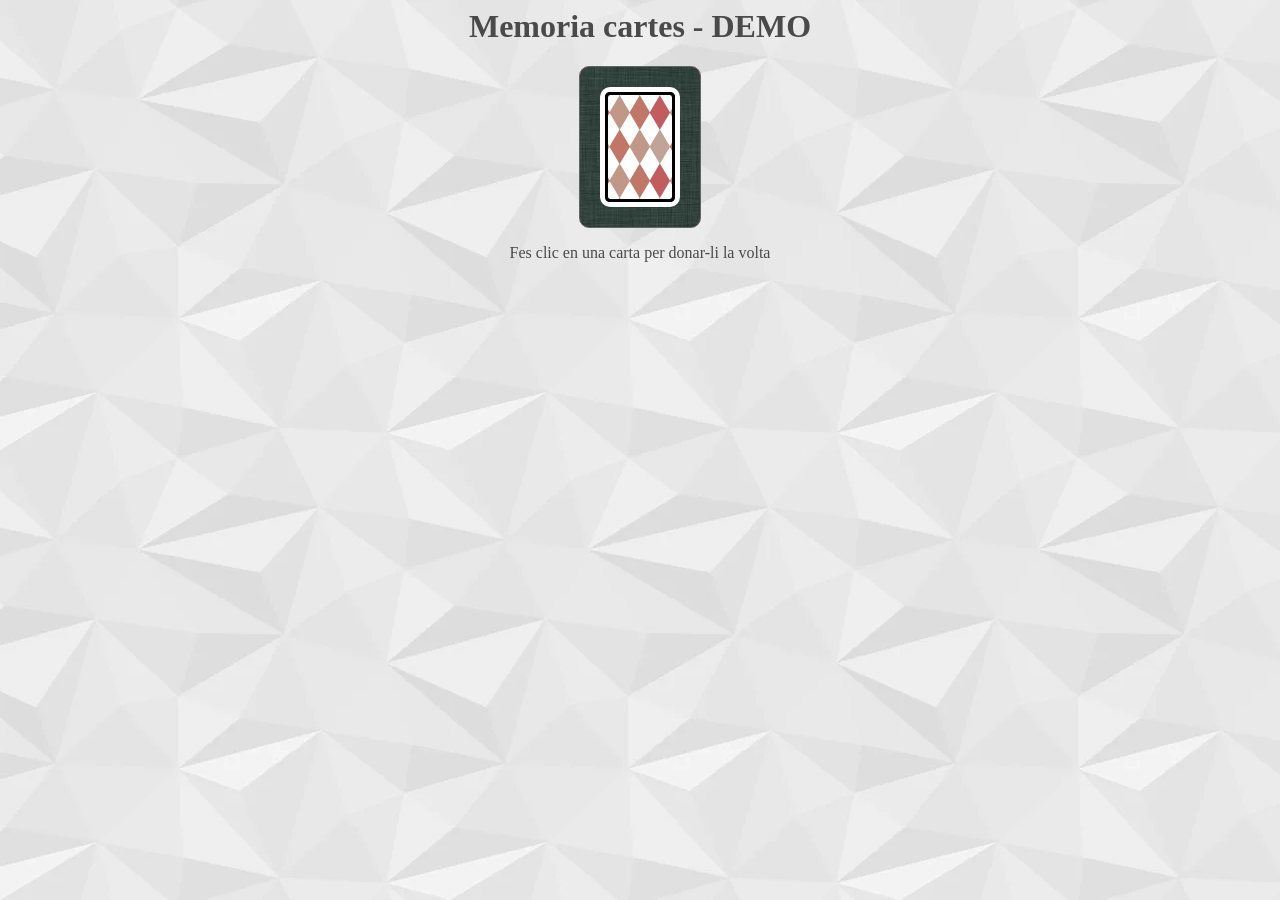
==== P100 PARELLES 25-26 preprojecte/p100-memoria.html @ e2e58741 "Projecte inicial" ====
<html lang="cat">
<head>
    <meta charset="utf-8">
    <title>Donar la volta a una carta</title>
    <link rel="stylesheet" href="css/style.css">
    <script src="js/jquery-4.0.0.js"></script>
    <script src="js/p100-memoria.js"></script>

</head>
<body>
<header>
    <h1>Memoria cartes - DEMO</h1>
</header>

<div id="tauler">
    <div class="carta" id="f1c1"> <div class="cara darrera"></div><div class="cara davant"></div>	</div>
    

</div>

<footer>
    <p>Fes clic en una carta per donar-li la volta</p>
</footer>



</body>
</html>
---- P100 PARELLES 25-26 preprojecte/css/style.css ----
body {
    text-align: center;
    background: #9e9e9e url(../images/fons.webp);
    color: #4A4A4A;
}

#tauler {
    border-radius: 10px;
    border: 1px solid #666;
    position: relative;
    background: #232 url(../images/table.jpg);
    margin: 0 auto;
    box-shadow: 0 -1px 0 #999, 0 1px 0 #999, inset 0;
}

.carta {
    width: 80px;	height: 120px;   /* deck */
    /* width: 111px; height: 111px;  /* pokemon */
    /* width: 79px;	height: 123px;   /* poker1 */
    
    position: absolute;
    -webkit-perspective: 300px; /* Chrome, Safari, Opera  */
    perspective: 300px;/*transition: all .3s; */
}

.carta:hover .cara{
    box-shadow: 0 0 10px #aaa;
}

.cara {
    border-radius: 10px;
    width: 100%;	height: 100%;
    position: absolute;  /* per poder moure la carta */

    transition-property: transform, shadow;
    transition-duration: .5s;

    backface-visibility: hidden;
}

.darrera {
    background: #999 url(../images/deck.png) 0px -480px; /*cartes DECK*/
    /*background: #999 url(../images/poker1.png) 0px -496px; /*cartes POKER1*/
}

.davant {
    background: #efefef url(../images/deck.png);/*cartes DECK*/
    /*background: #999 url(../images/poker1.png); /*cartes POKER1*/
    transform: rotate3d(0,1,0,-180deg);
}


.carta-girada .darrera {
    transform: rotate3d(0,1,0,180deg);
}

.carta-girada .davant {
    transform: rotate3d(0,1,0,0deg);
}

/* deck */
/* fila 120 - columna 80) */
.carta1 {background-position: 0 0;}
.carta2 {background-position: -80px 0;} 
.carta3 {background-position: -160px 0;}
.carta4 {background-position: -240px 0;}
.carta5 {background-position: -320px 0;}
/*...*/
.carta14 {background-position: 0 -120;}
.carta15 {background-position: -80px -120px;}
.carta16 {background-position: -160px -120px;}
/*...*/
.carta24 {background-position: -800px -120px;}
.carta25 {background-position: -880px -120px;}
.carta26 {background-position: -960px -120px;}
/*...*/

/* pokemon */
/* fila 111 - columna 111 
.carta1{background-position:    0       0; }
.carta2{background-position: -111px     0; }
.carta3{background-position: -222px     0; }
.carta4{background-position: -333px     0; }
.carta5{background-position: -444px     0; }
.carta6{background-position: -555px     0; }
.carta7{background-position: -666px     0; }
.carta8{background-position:   -0    -111px; }


/* poker1 */
/* fila 124 - columna 79 
.carta1{background-position:    0     0  ; }
.carta2{background-position:  -79px   0  ; }
.carta3{background-position: -158px   0  ; }
/*...
.carta14{background-position:    0    -124px; }
.carta15{background-position:  -79px  -124px; }
.carta16{background-position:  -158px -124px; }
/*...
.carta39{background-position:    -948px -248px; }
/*...
.carta40{background-position:    0   -372px; }
/*...*/
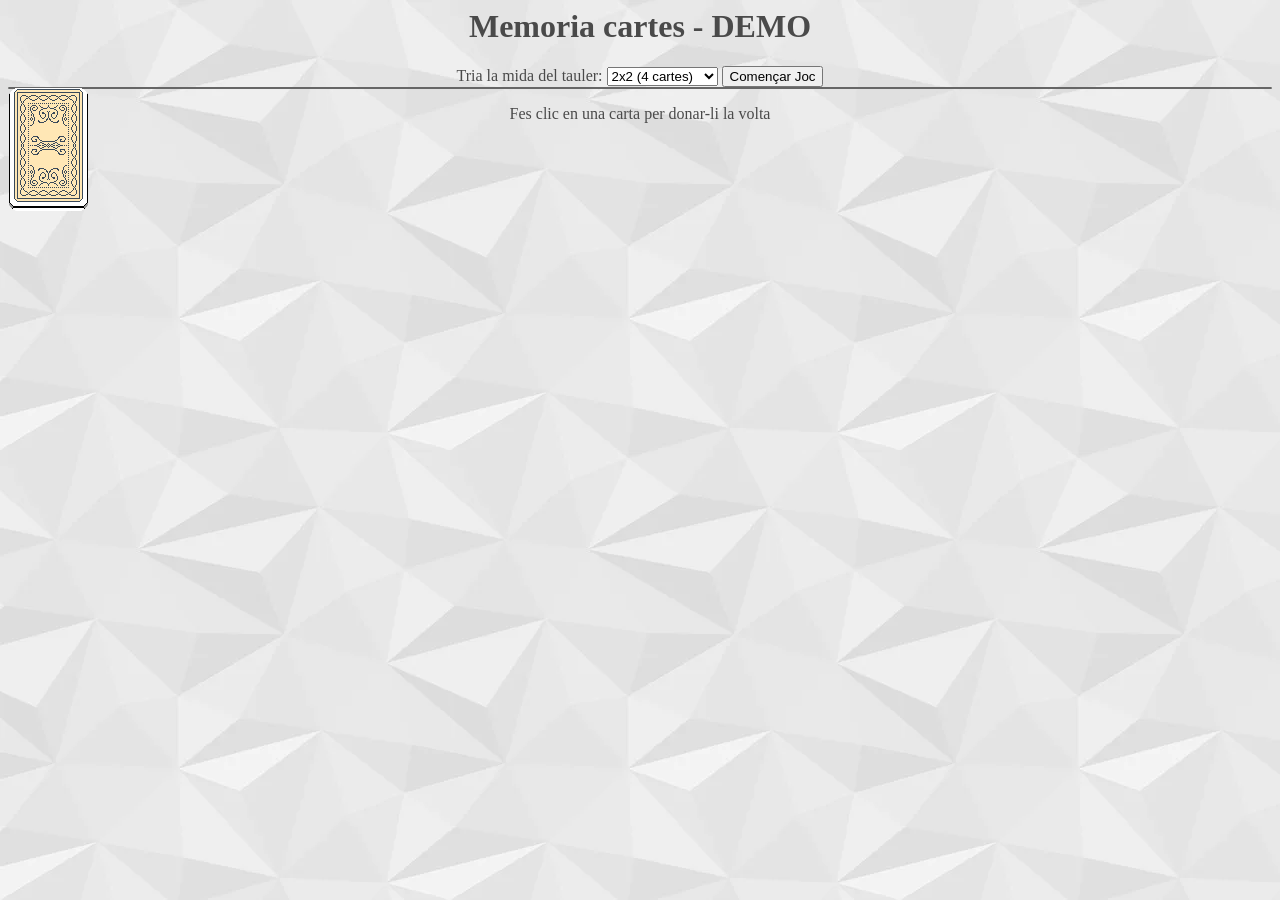
==== commit 79b721f5: "escollir mida" ====
--- a/P100 PARELLES 25-26 preprojecte/p100-memoria.html
+++ b/P100 PARELLES 25-26 preprojecte/p100-memoria.html
@@ -10,13 +10,18 @@
 <body>
 <header>
     <h1>Memoria cartes - DEMO</h1>
+    <div id="controls">
+        <label for="nivell">Tria la mida del tauler: </label>
+        <select id="nivell">
+            <option value="4">2x2 (4 cartes)</option>
+            <option value="16">4x4 (16 cartes)</option>
+            <option value="36">6x6 (36 cartes)</option>
+        </select>
+        <button id="btn-iniciar">Començar Joc</button>
+    </div>
 </header>
 
-<div id="tauler">
-    <div class="carta" id="f1c1"> <div class="cara darrera"></div><div class="cara davant"></div>	</div>
-    
-
-</div>
+<div id="tauler"></div>
 
 <footer>
     <p>Fes clic en una carta per donar-li la volta</p>
--- a/P100 PARELLES 25-26 preprojecte/css/style.css
+++ b/P100 PARELLES 25-26 preprojecte/css/style.css
@@ -14,9 +14,8 @@
 }
 
 .carta {
-    width: 80px;	height: 120px;   /* deck */
-    /* width: 111px; height: 111px;  /* pokemon */
-    /* width: 79px;	height: 123px;   /* poker1 */
+ 
+    width: 79px;	height: 123px;   /* poker1 */
     
     position: absolute;
     -webkit-perspective: 300px; /* Chrome, Safari, Opera  */
@@ -39,13 +38,11 @@
 }
 
 .darrera {
-    background: #999 url(../images/deck.png) 0px -480px; /*cartes DECK*/
-    /*background: #999 url(../images/poker1.png) 0px -496px; /*cartes POKER1*/
+    background: #999 url(../images/poker1.png) 0px -496px; /*cartes POKER1*/
 }
 
 .davant {
-    background: #efefef url(../images/deck.png);/*cartes DECK*/
-    /*background: #999 url(../images/poker1.png); /*cartes POKER1*/
+    background: #999 url(../images/poker1.png); /*cartes POKER1*/
     transform: rotate3d(0,1,0,-180deg);
 }
 
@@ -58,46 +55,72 @@
     transform: rotate3d(0,1,0,0deg);
 }
 
-/* deck */
-/* fila 120 - columna 80) */
-.carta1 {background-position: 0 0;}
-.carta2 {background-position: -80px 0;} 
-.carta3 {background-position: -160px 0;}
-.carta4 {background-position: -240px 0;}
-.carta5 {background-position: -320px 0;}
-/*...*/
-.carta14 {background-position: 0 -120;}
-.carta15 {background-position: -80px -120px;}
-.carta16 {background-position: -160px -120px;}
-/*...*/
-.carta24 {background-position: -800px -120px;}
-.carta25 {background-position: -880px -120px;}
-.carta26 {background-position: -960px -120px;}
-/*...*/
-
-/* pokemon */
-/* fila 111 - columna 111 
-.carta1{background-position:    0       0; }
-.carta2{background-position: -111px     0; }
-.carta3{background-position: -222px     0; }
-.carta4{background-position: -333px     0; }
-.carta5{background-position: -444px     0; }
-.carta6{background-position: -555px     0; }
-.carta7{background-position: -666px     0; }
-.carta8{background-position:   -0    -111px; }
 
 
-/* poker1 */
-/* fila 124 - columna 79 
-.carta1{background-position:    0     0  ; }
-.carta2{background-position:  -79px   0  ; }
-.carta3{background-position: -158px   0  ; }
-/*...
-.carta14{background-position:    0    -124px; }
-.carta15{background-position:  -79px  -124px; }
-.carta16{background-position:  -158px -124px; }
-/*...
-.carta39{background-position:    -948px -248px; }
-/*...
-.carta40{background-position:    0   -372px; }
-/*...*/+
+/* poker1
+/* fila 123 - columna 79 */
+
+/* Fila 1 (Piques) */
+.carta1  { background-position:    0px     0px; }
+.carta2  { background-position:  -79px     0px; }
+.carta3  { background-position: -158px     0px; }
+.carta4  { background-position: -237px     0px; }
+.carta5  { background-position: -316px     0px; }
+.carta6  { background-position: -395px     0px; }
+.carta7  { background-position: -474px     0px; }
+.carta8  { background-position: -553px     0px; }
+.carta9  { background-position: -632px     0px; }
+.carta10 { background-position: -711px     0px; }
+.carta11 { background-position: -790px     0px; }
+.carta12 { background-position: -869px     0px; }
+.carta13 { background-position: -948px     0px; }
+
+/* Fila 2 (Diamants) */
+.carta14 { background-position:    0px  -123px; }
+.carta15 { background-position:  -79px  -123px; }
+.carta16 { background-position: -158px  -123px; }
+.carta17 { background-position: -237px  -123px; }
+.carta18 { background-position: -316px  -123px; }
+.carta19 { background-position: -395px  -123px; }
+.carta20 { background-position: -474px  -123px; }
+.carta21 { background-position: -553px  -123px; }
+.carta22 { background-position: -632px  -123px; }
+.carta23 { background-position: -711px  -123px; }
+.carta24 { background-position: -790px  -123px; }
+.carta25 { background-position: -869px  -123px; }
+.carta26 { background-position: -948px  -123px; }
+
+/* Fila 3 (Trèvols) */
+.carta27 { background-position:    0px  -246px; }
+.carta28 { background-position:  -79px  -246px; }
+.carta29 { background-position: -158px  -246px; }
+.carta30 { background-position: -237px  -246px; }
+.carta31 { background-position: -316px  -246px; }
+.carta32 { background-position: -395px  -246px; }
+.carta33 { background-position: -474px  -246px; }
+.carta34 { background-position: -553px  -246px; }
+.carta35 { background-position: -632px  -246px; }
+.carta36 { background-position: -711px  -246px; }
+.carta37 { background-position: -790px  -246px; }
+.carta38 { background-position: -869px  -246px; }
+.carta39 { background-position: -948px  -246px; }
+
+/* Fila 4 (Cors) */
+.carta40 { background-position:    0px  -369px; }
+.carta41 { background-position:  -79px  -369px; }
+.carta42 { background-position: -158px  -369px; }
+.carta43 { background-position: -237px  -369px; }
+.carta44 { background-position: -316px  -369px; }
+.carta45 { background-position: -395px  -369px; }
+.carta46 { background-position: -474px  -369px; }
+.carta47 { background-position: -553px  -369px; }
+.carta48 { background-position: -632px  -369px; }
+.carta49 { background-position: -711px  -369px; }
+.carta50 { background-position: -790px  -369px; }
+.carta51 { background-position: -869px  -369px; }
+.carta52 { background-position: -948px  -369px; }
+
+/* Revers de la carta */
+.revers  { background-position:    0px  -492px; }
+
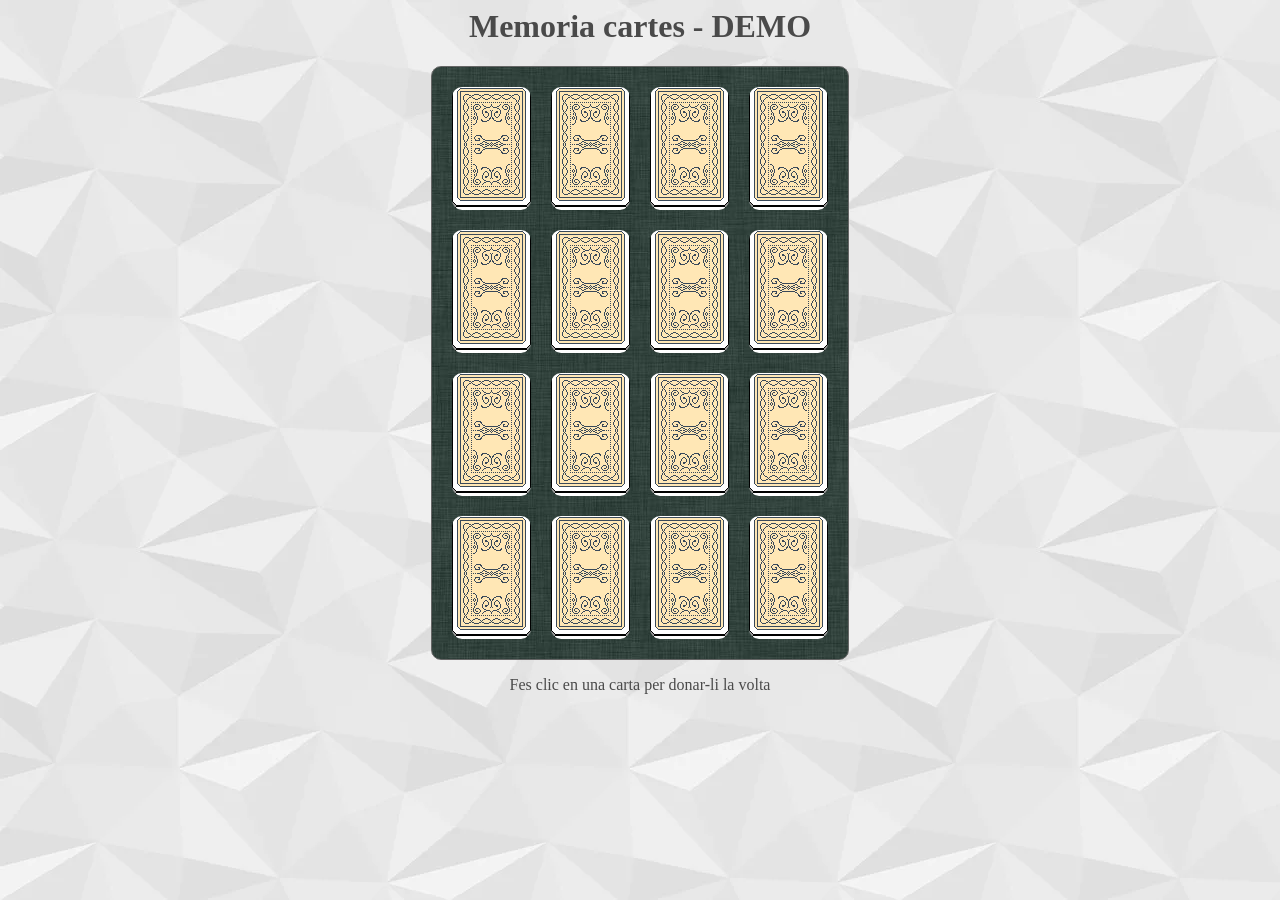
==== commit f4a2fa0a: "com abans" ====
--- a/P100 PARELLES 25-26 preprojecte/p100-memoria.html
+++ b/P100 PARELLES 25-26 preprojecte/p100-memoria.html
@@ -10,18 +10,13 @@
 <body>
 <header>
     <h1>Memoria cartes - DEMO</h1>
-    <div id="controls">
-        <label for="nivell">Tria la mida del tauler: </label>
-        <select id="nivell">
-            <option value="4">2x2 (4 cartes)</option>
-            <option value="16">4x4 (16 cartes)</option>
-            <option value="36">6x6 (36 cartes)</option>
-        </select>
-        <button id="btn-iniciar">Començar Joc</button>
-    </div>
 </header>
 
-<div id="tauler"></div>
+<div id="tauler">
+    <div class="carta" id="f1c1"> <div class="cara darrera"></div><div class="cara davant"></div>	</div>
+    
+
+</div>
 
 <footer>
     <p>Fes clic en una carta per donar-li la volta</p>
--- a/P100 PARELLES 25-26 preprojecte/css/style.css
+++ b/P100 PARELLES 25-26 preprojecte/css/style.css
@@ -59,7 +59,7 @@
 
 
 /* poker1
-/* fila 123 - columna 79 */
+/* fila 124 - columna 79 */
 
 /* Fila 1 (Piques) */
 .carta1  { background-position:    0px     0px; }
@@ -77,50 +77,49 @@
 .carta13 { background-position: -948px     0px; }
 
 /* Fila 2 (Diamants) */
-.carta14 { background-position:    0px  -123px; }
-.carta15 { background-position:  -79px  -123px; }
-.carta16 { background-position: -158px  -123px; }
-.carta17 { background-position: -237px  -123px; }
-.carta18 { background-position: -316px  -123px; }
-.carta19 { background-position: -395px  -123px; }
-.carta20 { background-position: -474px  -123px; }
-.carta21 { background-position: -553px  -123px; }
-.carta22 { background-position: -632px  -123px; }
-.carta23 { background-position: -711px  -123px; }
-.carta24 { background-position: -790px  -123px; }
-.carta25 { background-position: -869px  -123px; }
-.carta26 { background-position: -948px  -123px; }
+.carta14 { background-position:    0px  -124px; }
+.carta15 { background-position:  -79px  -124px; }
+.carta16 { background-position: -158px  -124px; }
+.carta17 { background-position: -237px  -124px; }
+.carta18 { background-position: -316px  -124px; }
+.carta19 { background-position: -395px  -124px; }
+.carta20 { background-position: -474px  -124px; }
+.carta21 { background-position: -553px  -124px; }
+.carta22 { background-position: -632px  -124px; }
+.carta23 { background-position: -711px  -124px; }
+.carta24 { background-position: -790px  -124px; }
+.carta25 { background-position: -869px  -124px; }
+.carta26 { background-position: -948px  -124px; }
 
 /* Fila 3 (Trèvols) */
-.carta27 { background-position:    0px  -246px; }
-.carta28 { background-position:  -79px  -246px; }
-.carta29 { background-position: -158px  -246px; }
-.carta30 { background-position: -237px  -246px; }
-.carta31 { background-position: -316px  -246px; }
-.carta32 { background-position: -395px  -246px; }
-.carta33 { background-position: -474px  -246px; }
-.carta34 { background-position: -553px  -246px; }
-.carta35 { background-position: -632px  -246px; }
-.carta36 { background-position: -711px  -246px; }
-.carta37 { background-position: -790px  -246px; }
-.carta38 { background-position: -869px  -246px; }
-.carta39 { background-position: -948px  -246px; }
+.carta27 { background-position:    0px  -248px; }
+.carta28 { background-position:  -79px  -248px; }
+.carta29 { background-position: -158px  -248px; }
+.carta30 { background-position: -237px  -248px; }
+.carta31 { background-position: -316px  -248px; }
+.carta32 { background-position: -395px  -248px; }
+.carta33 { background-position: -474px  -248px; }
+.carta34 { background-position: -553px  -248px; }
+.carta35 { background-position: -632px  -248px; }
+.carta36 { background-position: -711px  -248px; }
+.carta37 { background-position: -790px  -248px; }
+.carta38 { background-position: -869px  -248px; }
+.carta39 { background-position: -948px  -248px; }
 
 /* Fila 4 (Cors) */
-.carta40 { background-position:    0px  -369px; }
-.carta41 { background-position:  -79px  -369px; }
-.carta42 { background-position: -158px  -369px; }
-.carta43 { background-position: -237px  -369px; }
-.carta44 { background-position: -316px  -369px; }
-.carta45 { background-position: -395px  -369px; }
-.carta46 { background-position: -474px  -369px; }
-.carta47 { background-position: -553px  -369px; }
-.carta48 { background-position: -632px  -369px; }
-.carta49 { background-position: -711px  -369px; }
-.carta50 { background-position: -790px  -369px; }
-.carta51 { background-position: -869px  -369px; }
-.carta52 { background-position: -948px  -369px; }
+.carta40 { background-position:    0px  -372px; }
+.carta41 { background-position:  -79px  -372px; }
+.carta42 { background-position: -158px  -372px; }
+.carta43 { background-position: -237px  -372px; }
+.carta44 { background-position: -316px  -372px; }
+.carta45 { background-position: -395px  -372px; }
+.carta46 { background-position: -474px  -372px; }
+.carta47 { background-position: -553px  -372px; }
+.carta48 { background-position: -632px  -372px; }
+.carta49 { background-position: -711px  -372px; }
+.carta50 { background-position: -790px  -372px; }
+.carta51 { background-position: -869px  -372px; }
+.carta52 { background-position: -948px  -372px; }
 
 /* Revers de la carta */
-.revers  { background-position:    0px  -492px; }
-
+.revers  { background-position:    0px  -496px; }
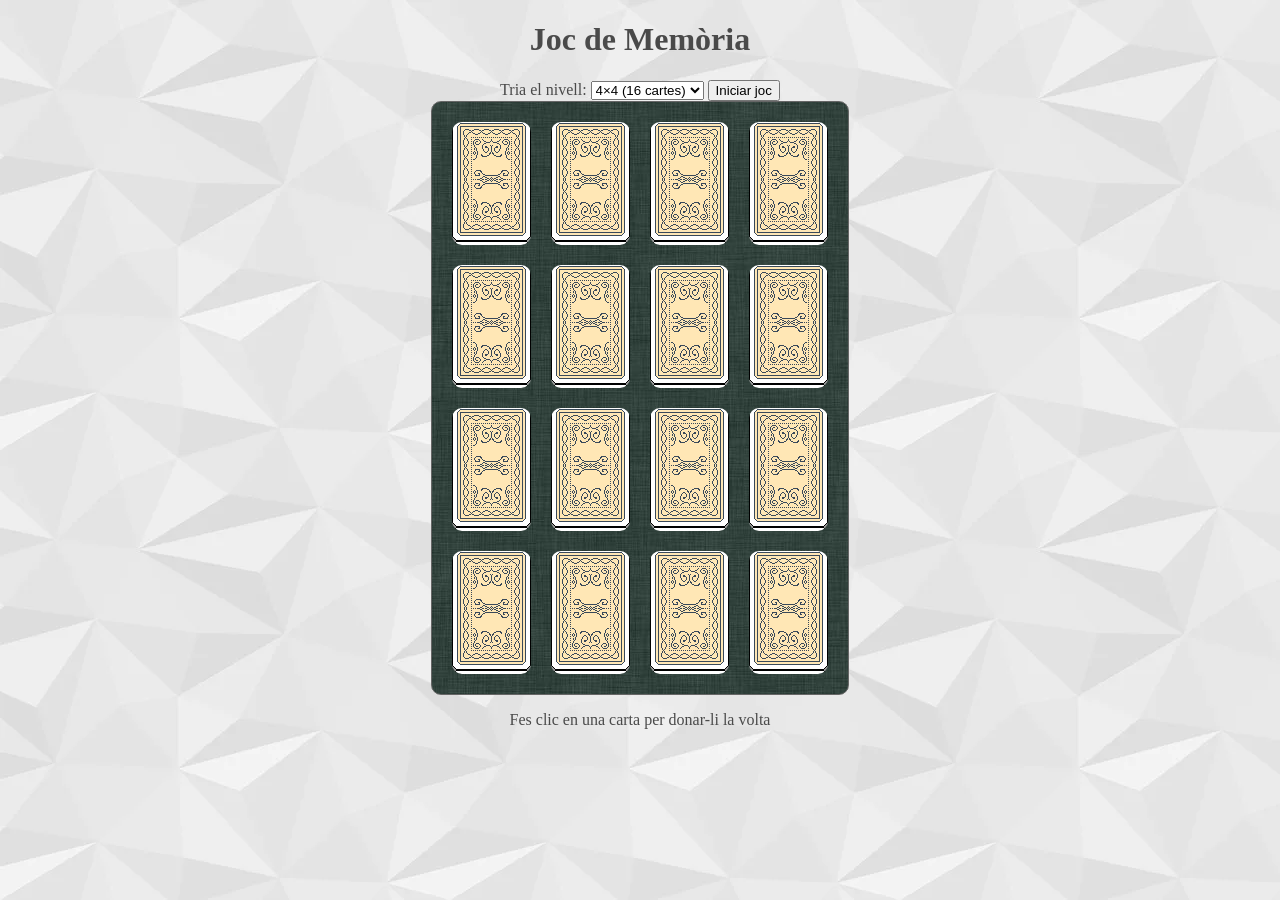
==== commit 5f032599: "apartat 1" ====
--- a/P100 PARELLES 25-26 preprojecte/p100-memoria.html
+++ b/P100 PARELLES 25-26 preprojecte/p100-memoria.html
@@ -1,28 +1,47 @@
+<!DOCTYPE html>
 <html lang="cat">
+
 <head>
+
     <meta charset="utf-8">
-    <title>Donar la volta a una carta</title>
+    <title>JOC DE MEMÒRIA</title>
     <link rel="stylesheet" href="css/style.css">
     <script src="js/jquery-4.0.0.js"></script>
     <script src="js/p100-memoria.js"></script>
 
 </head>
+
 <body>
-<header>
-    <h1>Memoria cartes - DEMO</h1>
-</header>
-
-<div id="tauler">
-    <div class="carta" id="f1c1"> <div class="cara darrera"></div><div class="cara davant"></div>	</div>
-    
-
-</div>
-
-<footer>
-    <p>Fes clic en una carta per donar-li la volta</p>
-</footer>
 
 
+    <header>
+        <h1>Joc de Memòria</h1>
+        
+        <div id="controls-nivell">
+
+            <label for="select-nivell">Tria el nivell: </label>
+
+            <select id="select-nivell">
+                <option value="2-2">2×2 (4 cartes)</option>
+                <option value="2-4">2×4 (8 cartes)</option>
+                <option value="3-4">3×4 (12 cartes)</option>
+                <option value="4-4" selected>4×4 (16 cartes)</option>
+            </select>
+
+            <button id="btn-iniciar">Iniciar joc</button>
+
+        </div>
+
+    </header>
+
+    <div id="tauler">
+        //Les cartes es generen per JavaScript    
+    </div>
+
+    <footer>
+        <p>Fes clic en una carta per donar-li la volta</p>
+    </footer>
 
 </body>
+
 </html>
--- a/P100 PARELLES 25-26 preprojecte/css/style.css
+++ b/P100 PARELLES 25-26 preprojecte/css/style.css
@@ -55,11 +55,8 @@
     transform: rotate3d(0,1,0,0deg);
 }
 
-
-
-
 /* poker1
-/* fila 124 - columna 79 */
+/* fila 123 - columna 79 */
 
 /* Fila 1 (Piques) */
 .carta1  { background-position:    0px     0px; }
@@ -77,49 +74,49 @@
 .carta13 { background-position: -948px     0px; }
 
 /* Fila 2 (Diamants) */
-.carta14 { background-position:    0px  -124px; }
-.carta15 { background-position:  -79px  -124px; }
-.carta16 { background-position: -158px  -124px; }
-.carta17 { background-position: -237px  -124px; }
-.carta18 { background-position: -316px  -124px; }
-.carta19 { background-position: -395px  -124px; }
-.carta20 { background-position: -474px  -124px; }
-.carta21 { background-position: -553px  -124px; }
-.carta22 { background-position: -632px  -124px; }
-.carta23 { background-position: -711px  -124px; }
-.carta24 { background-position: -790px  -124px; }
-.carta25 { background-position: -869px  -124px; }
-.carta26 { background-position: -948px  -124px; }
+.carta14 { background-position:    0px  -123px; }
+.carta15 { background-position:  -79px  -123px; }
+.carta16 { background-position: -158px  -123px; }
+.carta17 { background-position: -237px  -123px; }
+.carta18 { background-position: -316px  -123px; }
+.carta19 { background-position: -395px  -123px; }
+.carta20 { background-position: -474px  -123px; }
+.carta21 { background-position: -553px  -123px; }
+.carta22 { background-position: -632px  -123px; }
+.carta23 { background-position: -711px  -123px; }
+.carta24 { background-position: -790px  -123px; }
+.carta25 { background-position: -869px  -123px; }
+.carta26 { background-position: -948px  -123px; }
 
 /* Fila 3 (Trèvols) */
-.carta27 { background-position:    0px  -248px; }
-.carta28 { background-position:  -79px  -248px; }
-.carta29 { background-position: -158px  -248px; }
-.carta30 { background-position: -237px  -248px; }
-.carta31 { background-position: -316px  -248px; }
-.carta32 { background-position: -395px  -248px; }
-.carta33 { background-position: -474px  -248px; }
-.carta34 { background-position: -553px  -248px; }
-.carta35 { background-position: -632px  -248px; }
-.carta36 { background-position: -711px  -248px; }
-.carta37 { background-position: -790px  -248px; }
-.carta38 { background-position: -869px  -248px; }
-.carta39 { background-position: -948px  -248px; }
+.carta27 { background-position:    0px  -246px; }
+.carta28 { background-position:  -79px  -246px; }
+.carta29 { background-position: -158px  -246px; }
+.carta30 { background-position: -237px  -246px; }
+.carta31 { background-position: -316px  -246px; }
+.carta32 { background-position: -395px  -246px; }
+.carta33 { background-position: -474px  -246px; }
+.carta34 { background-position: -553px  -246px; }
+.carta35 { background-position: -632px  -246px; }
+.carta36 { background-position: -711px  -246px; }
+.carta37 { background-position: -790px  -246px; }
+.carta38 { background-position: -869px  -246px; }
+.carta39 { background-position: -948px  -246px; }
 
 /* Fila 4 (Cors) */
-.carta40 { background-position:    0px  -372px; }
-.carta41 { background-position:  -79px  -372px; }
-.carta42 { background-position: -158px  -372px; }
-.carta43 { background-position: -237px  -372px; }
-.carta44 { background-position: -316px  -372px; }
-.carta45 { background-position: -395px  -372px; }
-.carta46 { background-position: -474px  -372px; }
-.carta47 { background-position: -553px  -372px; }
-.carta48 { background-position: -632px  -372px; }
-.carta49 { background-position: -711px  -372px; }
-.carta50 { background-position: -790px  -372px; }
-.carta51 { background-position: -869px  -372px; }
-.carta52 { background-position: -948px  -372px; }
+.carta40 { background-position:    0px  -369px; }
+.carta41 { background-position:  -79px  -369px; }
+.carta42 { background-position: -158px  -369px; }
+.carta43 { background-position: -237px  -369px; }
+.carta44 { background-position: -316px  -369px; }
+.carta45 { background-position: -395px  -369px; }
+.carta46 { background-position: -474px  -369px; }
+.carta47 { background-position: -553px  -369px; }
+.carta48 { background-position: -632px  -369px; }
+.carta49 { background-position: -711px  -369px; }
+.carta50 { background-position: -790px  -369px; }
+.carta51 { background-position: -869px  -369px; }
+.carta52 { background-position: -948px  -369px; }
 
 /* Revers de la carta */
-.revers  { background-position:    0px  -496px; }+.revers  { background-position:    0px  -492px; }
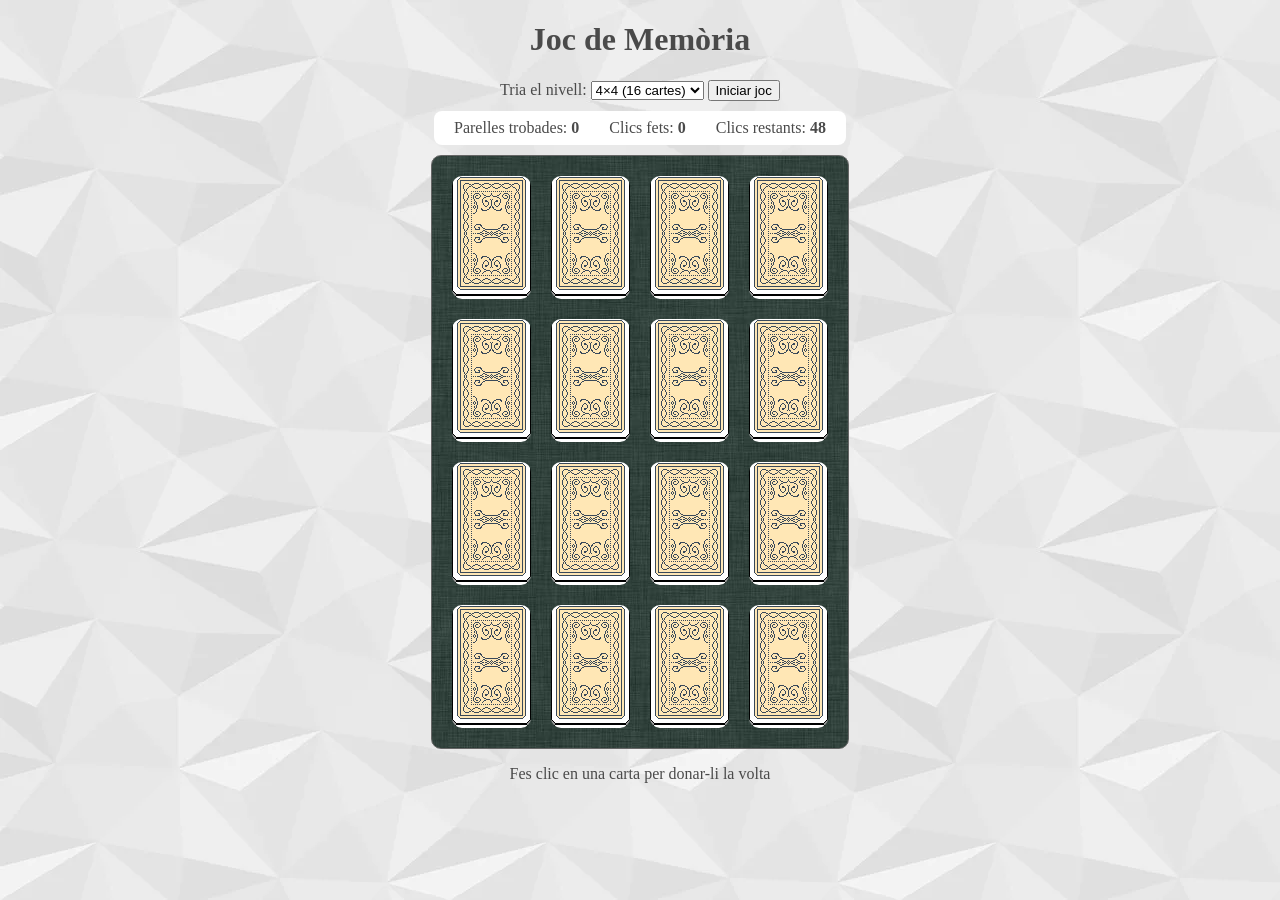
==== commit b8b84cbd: "Apartat 7 i extra1" ====
--- a/P100 PARELLES 25-26 preprojecte/p100-memoria.html
+++ b/P100 PARELLES 25-26 preprojecte/p100-memoria.html
@@ -32,10 +32,26 @@
 
         </div>
 
+        <div id="marcador">
+            <span>Parelles trobades: <strong id="marcador-parelles">0</strong></span>
+            <span>Clics fets: <strong id="marcador-clics">0</strong></span>
+            <span>Clics restants: <strong id="marcador-restants">0</strong></span>
+        </div>
+
     </header>
 
     <div id="tauler">
         //Les cartes es generen per JavaScript    
+    </div>
+
+    <div id="missatge-final" style="display:none;">
+        <p> Has trobat totes les parelles!</p>
+        <button id="btn-tornar">Torna a jugar</button>
+    </div>
+
+    <div id="missatge-derrota" style="display:none;">
+        <p>Has superat el màxim de clics. Has perdut!</p>
+        <button id="btn-tornar-derrota">Torna a jugar</button>
     </div>
 
     <footer>
--- a/P100 PARELLES 25-26 preprojecte/css/style.css
+++ b/P100 PARELLES 25-26 preprojecte/css/style.css
@@ -16,7 +16,6 @@
 .carta {
  
     width: 79px;	height: 123px;   /* poker1 */
-    
     position: absolute;
     -webkit-perspective: 300px; /* Chrome, Safari, Opera  */
     perspective: 300px;/*transition: all .3s; */
@@ -54,6 +53,63 @@
 .carta-girada .davant {
     transform: rotate3d(0,1,0,0deg);
 }
+
+#marcador {
+    margin: 10px auto;
+    display: flex;
+    justify-content: center;
+    gap: 30px;
+    font-size: 1em;
+    background: #ffffff;
+    padding: 8px 20px;
+    border-radius: 8px;
+    width: fit-content;
+}
+
+
+/* Missatge final de partida */
+#missatge-final,
+#missatge-derrota {
+    margin: 20px auto;
+    padding: 20px 40px;
+    background: #ffffff;
+    border: 2px solid #666;
+    display: inline-block;
+    box-shadow: 0 4px 12px #999;
+}
+
+#missatge-final p,
+#missatge-derrota p {
+    font-size: 1.5em;
+    margin-bottom: 12px;
+}
+
+#btn-tornar,
+#btn-tornar-derrota {
+   padding: 8px 24px;
+    font-size: 1em;
+    cursor: pointer;
+    border-radius: 6px;
+    border: 1px solid #555;
+    color: white;
+}
+
+#btn-tornar {
+    background: #4a7a4a;
+}
+
+#btn-tornar:hover {
+    background: #3a6a3a;
+}
+
+#btn-tornar-derrota {
+    background: #7a4a4a;
+}
+
+#btn-tornar-derrota:hover {
+    background: #6a3a3a;
+}
+
 
 /* poker1
 /* fila 123 - columna 79 */
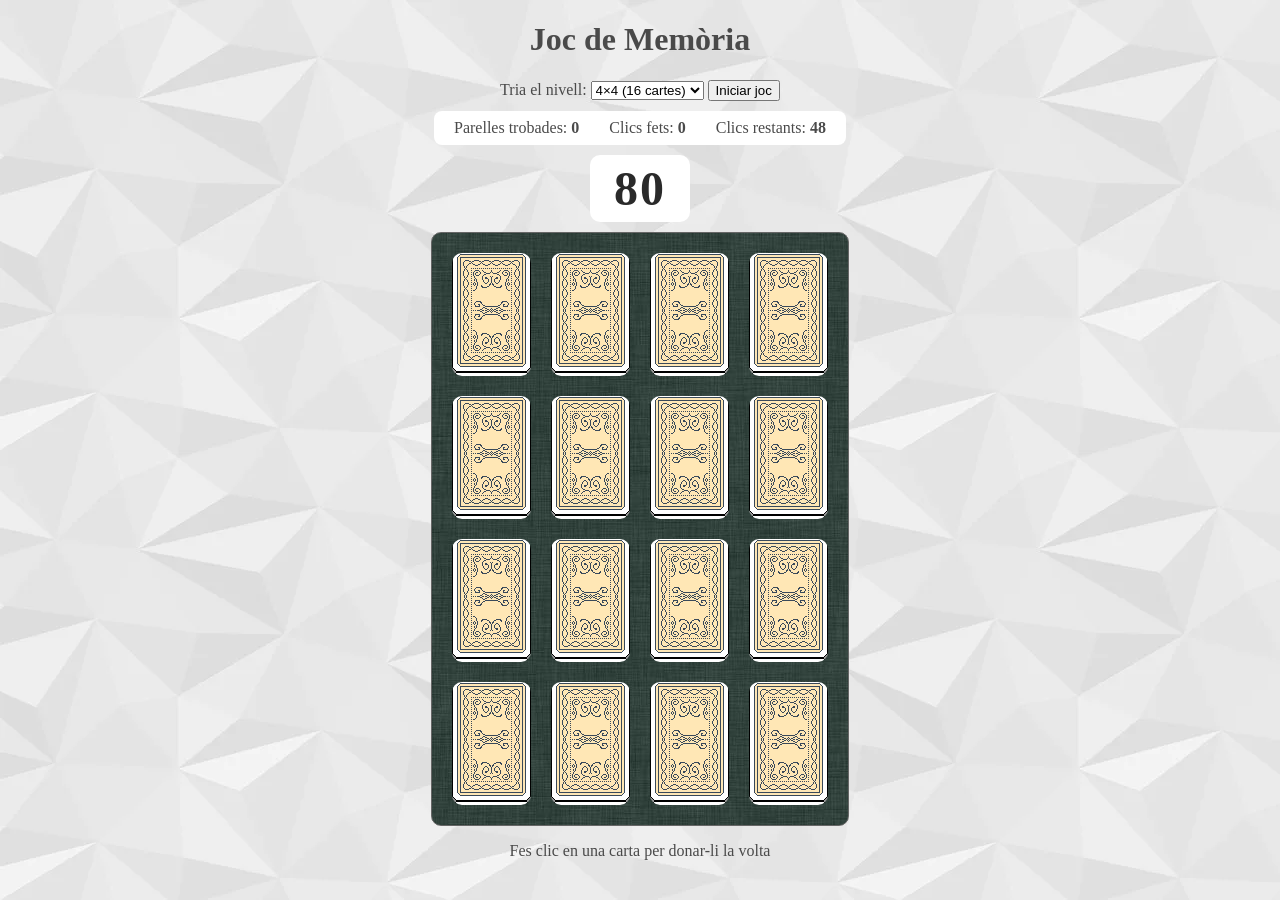
==== commit 2a3c409e: "extra2" ====
--- a/P100 PARELLES 25-26 preprojecte/p100-memoria.html
+++ b/P100 PARELLES 25-26 preprojecte/p100-memoria.html
@@ -40,6 +40,8 @@
 
     </header>
 
+    <div id="compte-enrere">0</div>
+
     <div id="tauler">
         //Les cartes es generen per JavaScript    
     </div>
@@ -54,6 +56,11 @@
         <button id="btn-tornar-derrota">Torna a jugar</button>
     </div>
 
+    <div id="missatge-temps" style="display:none;">
+        <p>S'ha acabat el temps. Has perdut!</p>
+        <button id="btn-tornar-temps">Torna a jugar</button>
+    </div>
+
     <footer>
         <p>Fes clic en una carta per donar-li la volta</p>
     </footer>
--- a/P100 PARELLES 25-26 preprojecte/css/style.css
+++ b/P100 PARELLES 25-26 preprojecte/css/style.css
@@ -66,27 +66,49 @@
     width: fit-content;
 }
 
+/* Compte enrere gran */
+#compte-enrere {
+    font-size: 3em;
+    font-weight: bold;
+    margin: 10px auto;
+    width: fit-content;
+    background: #ffffff;
+    padding: 6px 24px;
+    border-radius: 10px;
+    color: #2a2a2a;
+    letter-spacing: 2px;
+    transition: color 0.3s;
+}
+
+/* Quan queda poc temps el número es posa vermell */
+#compte-enrere.temps-critic {
+    color: #c0392b;
+}
 
 /* Missatge final de partida */
 #missatge-final,
-#missatge-derrota {
+#missatge-derrota, 
+#missatge-temps{
     margin: 20px auto;
     padding: 20px 40px;
     background: #ffffff;
+    /*border-radius: 12px;*/
     border: 2px solid #666;
     display: inline-block;
     box-shadow: 0 4px 12px #999;
 }
 
 #missatge-final p,
-#missatge-derrota p {
+#missatge-derrota p, 
+#missatge-temps p {
     font-size: 1.5em;
     margin-bottom: 12px;
 }
 
 #btn-tornar,
-#btn-tornar-derrota {
-   padding: 8px 24px;
+#btn-tornar-derrota,
+#btn-tornar-temps {
+    padding: 8px 24px;
     font-size: 1em;
     cursor: pointer;
     border-radius: 6px;
@@ -110,6 +132,13 @@
     background: #6a3a3a;
 }
 
+#btn-tornar-temps {
+    background: #7a5a2a;
+}
+
+#btn-tornar-temps:hover {
+    background: #6a4a1a;
+}
 
 /* poker1
 /* fila 123 - columna 79 */
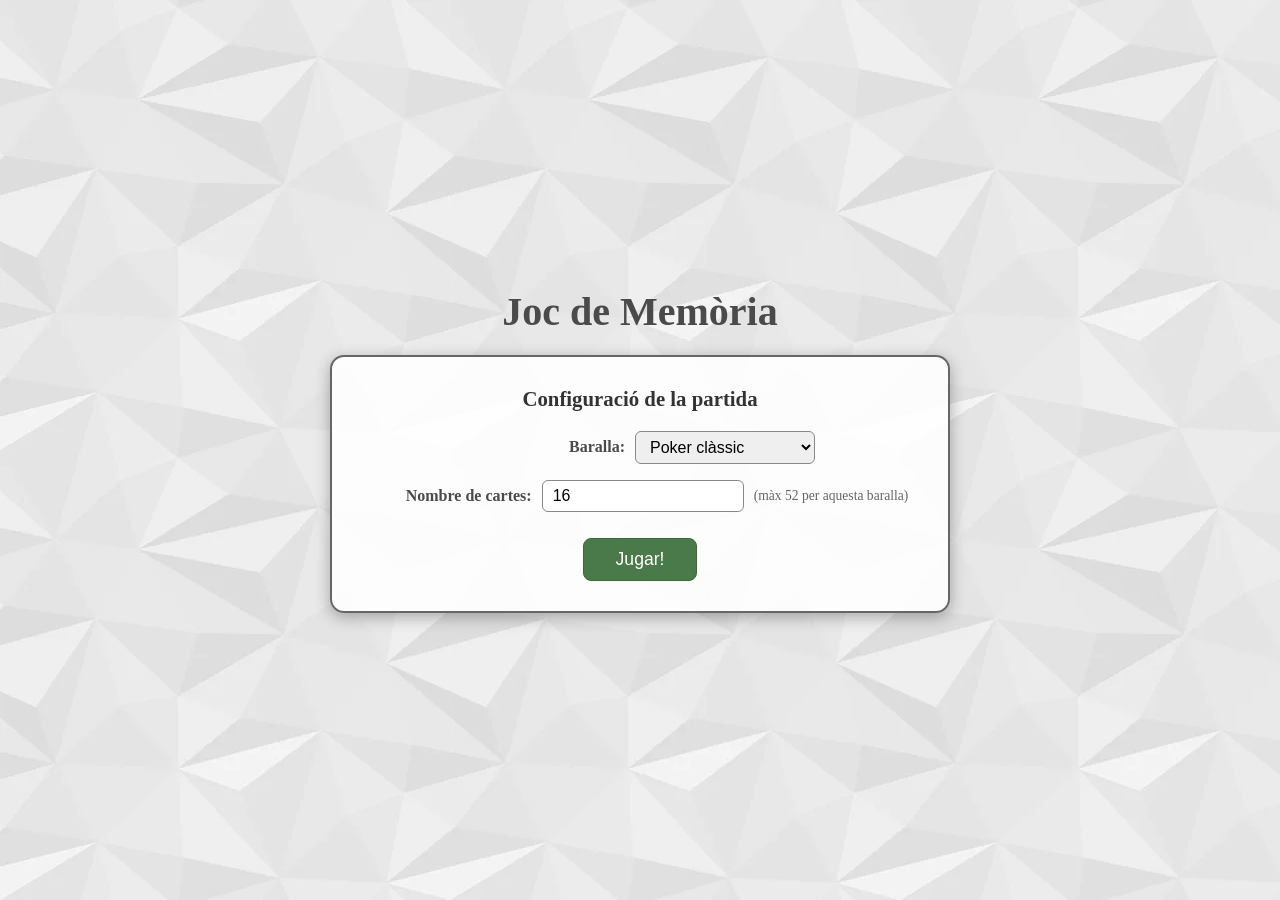
==== commit 0fb0260c: "extres 3" ====
--- a/P100 PARELLES 25-26 preprojecte/p100-memoria.html
+++ b/P100 PARELLES 25-26 preprojecte/p100-memoria.html
@@ -13,57 +13,77 @@
 
 <body>
 
+    <div id="pantalla-setup">
 
-    <header>
         <h1>Joc de Memòria</h1>
-        
-        <div id="controls-nivell">
+        <div id="setup-panell">
 
-            <label for="select-nivell">Tria el nivell: </label>
+            <h2>Configuració de la partida</h2>
 
-            <select id="select-nivell">
-                <option value="2-2">2×2 (4 cartes)</option>
-                <option value="2-4">2×4 (8 cartes)</option>
-                <option value="3-4">3×4 (12 cartes)</option>
-                <option value="4-4" selected>4×4 (16 cartes)</option>
-            </select>
+            <div class="setup-fila">
+                <label for="setup-baralla">Baralla:</label>
+                <select id="setup-baralla">
+                    <option value="poker1">Poker clàssic</option>
+                    <option value="baraja">Baraja española</option>
+                    <option value="card_spritesheet">Pasqua</option>
+                    <option value="deck">Poker kawaii</option>
+                    <option value="pokemon">Pokémon Shuffle</option>
+                    <option value="pokemon2">Pokémon (sprites)</option>
+                    <option value="pokemon3">Pokémon (icones)</option>
+                </select>
+            </div>
 
-            <button id="btn-iniciar">Iniciar joc</button>
+            <div class="setup-fila">
+                <label for="setup-ncartes">Nombre de cartes:</label>
+                <input type="number" id="setup-ncartes" value="16" min="4" max="52" step="2">
+                <span id="setup-max-info"></span>
+            </div>
+
+            <div id="setup-error"></div>
+
+            <button id="btn-jugar"> Jugar!</button>
 
         </div>
 
-        <div id="marcador">
-            <span>Parelles trobades: <strong id="marcador-parelles">0</strong></span>
-            <span>Clics fets: <strong id="marcador-clics">0</strong></span>
-            <span>Clics restants: <strong id="marcador-restants">0</strong></span>
+    </div>
+
+    <div id="pantalla-joc" style="display:none;">
+
+        <header>
+            <h1>Joc de Memòria</h1>
+            <div id="marcador">
+                <span>Parelles trobades: <strong id="marcador-parelles">0</strong></span>
+                <span>Clics fets: <strong id="marcador-clics">0</strong></span>
+                <span>Clics restants: <strong id="marcador-restants">0</strong></span>
+            </div>
+        </header>
+
+        <div id="compte-enrere">0</div>
+
+        <div id="tauler">
+            //Les cartes es generen per JavaScript
         </div>
 
-    </header>
+        <div id="missatge-final" style="display:none;">
+            <p> Has trobat totes les parelles!</p>
+            <button id="btn-tornar">Torna a jugar</button>
+        </div>
 
-    <div id="compte-enrere">0</div>
+        <div id="missatge-derrota" style="display:none;">
+            <p> Has superat el màxim de clics. Has perdut!</p>
+            <button id="btn-tornar-derrota">Torna a jugar</button>
+        </div>
 
-    <div id="tauler">
-        //Les cartes es generen per JavaScript    
+        <div id="missatge-temps" style="display:none;">
+            <p> S'ha acabat el temps. Has perdut!</p>
+            <button id="btn-tornar-temps">Torna a jugar</button>
+        </div>
+
+        <footer>
+            <p>Fes clic en una carta per donar-li la volta</p>
+        </footer>
+
     </div>
-
-    <div id="missatge-final" style="display:none;">
-        <p> Has trobat totes les parelles!</p>
-        <button id="btn-tornar">Torna a jugar</button>
-    </div>
-
-    <div id="missatge-derrota" style="display:none;">
-        <p>Has superat el màxim de clics. Has perdut!</p>
-        <button id="btn-tornar-derrota">Torna a jugar</button>
-    </div>
-
-    <div id="missatge-temps" style="display:none;">
-        <p>S'ha acabat el temps. Has perdut!</p>
-        <button id="btn-tornar-temps">Torna a jugar</button>
-    </div>
-
-    <footer>
-        <p>Fes clic en una carta per donar-li la volta</p>
-    </footer>
 
 </body>
 
--- a/P100 PARELLES 25-26 preprojecte/css/style.css
+++ b/P100 PARELLES 25-26 preprojecte/css/style.css
@@ -2,8 +2,91 @@
     text-align: center;
     background: #9e9e9e url(../images/fons.webp);
     color: #4A4A4A;
-}
-
+    margin: 0;
+    padding: 0;
+}
+
+/*Pantalla de setup*/
+#pantalla-setup {
+    min-height: 100vh;
+    display: flex;
+    flex-direction: column;
+    align-items: center;
+    justify-content: center;
+    gap: 20px;
+}
+
+#pantalla-setup h1 {
+    font-size: 2.5em;
+    margin: 0;
+}
+
+#setup-panell {
+    background: #FFFFFFE6;
+    border-radius: 14px;
+    border: 2px solid #666666;
+    padding: 30px 40px;
+    box-shadow: 0 4px 16px #0000004D;
+    min-width: 340px;
+}
+
+#setup-panell h2 {
+    margin: 0 0 20px 0;
+    font-size: 1.3em;
+    color: #333;
+}
+
+.setup-fila {
+    display: flex;
+    align-items: center;
+    gap: 10px;
+    margin-bottom: 16px;
+    justify-content: center;
+}
+
+.setup-fila label {
+    font-weight: bold;
+    min-width: 160px;
+    text-align: right;
+}
+
+.setup-fila select,
+.setup-fila input[type="number"] {
+    padding: 6px 10px;
+    font-size: 1em;
+    border-radius: 6px;
+    border: 1px solid #888;
+    min-width: 180px;
+}
+
+#setup-max-info {
+    font-size: 0.85em;
+    color: #666;
+}
+
+#setup-error {
+    color: #c0392b;
+    font-size: 0.95em;
+    min-height: 20px;
+    margin-bottom: 10px;
+}
+
+#btn-jugar {
+    padding: 10px 32px;
+    font-size: 1.1em;
+    cursor: pointer;
+    border-radius: 8px;
+    border: 1px solid #3a6a3a;
+    background: #4a7a4a;
+    color: white;
+    margin-top: 10px;
+}
+
+#btn-jugar:hover {
+    background: #3a6a3a;
+}
+
+/*Pantalla de joc*/
 #tauler {
     border-radius: 10px;
     border: 1px solid #666;
@@ -14,11 +97,9 @@
 }
 
 .carta {
- 
-    width: 79px;	height: 123px;   /* poker1 */
     position: absolute;
-    -webkit-perspective: 300px; /* Chrome, Safari, Opera  */
-    perspective: 300px;/*transition: all .3s; */
+    -webkit-perspective: 300px;
+    perspective: 300px;
 }
 
 .carta:hover .cara{
@@ -27,21 +108,19 @@
 
 .cara {
     border-radius: 10px;
-    width: 100%;	height: 100%;
-    position: absolute;  /* per poder moure la carta */
-
-    transition-property: transform, shadow;
+    width: 100%; height: 100%;
+    position: absolute;
+    transition-property: transform, box-shadow;
     transition-duration: .5s;
-
     backface-visibility: hidden;
 }
 
 .darrera {
-    background: #999 url(../images/poker1.png) 0px -496px; /*cartes POKER1*/
+    /* el background s'assigna des del JS */
 }
 
 .davant {
-    background: #999 url(../images/poker1.png); /*cartes POKER1*/
+    /* el background s'assigna des del JS */
     transform: rotate3d(0,1,0,-180deg);
 }
 
@@ -54,6 +133,7 @@
     transform: rotate3d(0,1,0,0deg);
 }
 
+/* Marcador */
 #marcador {
     margin: 10px auto;
     display: flex;
@@ -83,6 +163,13 @@
 /* Quan queda poc temps el número es posa vermell */
 #compte-enrere.temps-critic {
     color: #c0392b;
+    animation: parpelleig 0.8s infinite;
+}
+
+@keyframes parpelleig {
+    0%   { opacity: 1; }
+    50%  { opacity: 0.4; }
+    100% { opacity: 1; }
 }
 
 /* Missatge final de partida */
@@ -92,7 +179,7 @@
     margin: 20px auto;
     padding: 20px 40px;
     background: #ffffff;
-    /*border-radius: 12px;*/
+    border-radius: 12px;
     border: 2px solid #666;
     display: inline-block;
     box-shadow: 0 4px 12px #999;
@@ -102,7 +189,7 @@
 #missatge-derrota p, 
 #missatge-temps p {
     font-size: 1.5em;
-    margin-bottom: 12px;
+    margin: 0 0 12px 0;
 }
 
 #btn-tornar,
@@ -116,92 +203,11 @@
     color: white;
 }
 
-#btn-tornar {
-    background: #4a7a4a;
-}
-
-#btn-tornar:hover {
-    background: #3a6a3a;
-}
-
-#btn-tornar-derrota {
-    background: #7a4a4a;
-}
-
-#btn-tornar-derrota:hover {
-    background: #6a3a3a;
-}
-
-#btn-tornar-temps {
-    background: #7a5a2a;
-}
-
-#btn-tornar-temps:hover {
-    background: #6a4a1a;
-}
-
-/* poker1
-/* fila 123 - columna 79 */
-
-/* Fila 1 (Piques) */
-.carta1  { background-position:    0px     0px; }
-.carta2  { background-position:  -79px     0px; }
-.carta3  { background-position: -158px     0px; }
-.carta4  { background-position: -237px     0px; }
-.carta5  { background-position: -316px     0px; }
-.carta6  { background-position: -395px     0px; }
-.carta7  { background-position: -474px     0px; }
-.carta8  { background-position: -553px     0px; }
-.carta9  { background-position: -632px     0px; }
-.carta10 { background-position: -711px     0px; }
-.carta11 { background-position: -790px     0px; }
-.carta12 { background-position: -869px     0px; }
-.carta13 { background-position: -948px     0px; }
-
-/* Fila 2 (Diamants) */
-.carta14 { background-position:    0px  -123px; }
-.carta15 { background-position:  -79px  -123px; }
-.carta16 { background-position: -158px  -123px; }
-.carta17 { background-position: -237px  -123px; }
-.carta18 { background-position: -316px  -123px; }
-.carta19 { background-position: -395px  -123px; }
-.carta20 { background-position: -474px  -123px; }
-.carta21 { background-position: -553px  -123px; }
-.carta22 { background-position: -632px  -123px; }
-.carta23 { background-position: -711px  -123px; }
-.carta24 { background-position: -790px  -123px; }
-.carta25 { background-position: -869px  -123px; }
-.carta26 { background-position: -948px  -123px; }
-
-/* Fila 3 (Trèvols) */
-.carta27 { background-position:    0px  -246px; }
-.carta28 { background-position:  -79px  -246px; }
-.carta29 { background-position: -158px  -246px; }
-.carta30 { background-position: -237px  -246px; }
-.carta31 { background-position: -316px  -246px; }
-.carta32 { background-position: -395px  -246px; }
-.carta33 { background-position: -474px  -246px; }
-.carta34 { background-position: -553px  -246px; }
-.carta35 { background-position: -632px  -246px; }
-.carta36 { background-position: -711px  -246px; }
-.carta37 { background-position: -790px  -246px; }
-.carta38 { background-position: -869px  -246px; }
-.carta39 { background-position: -948px  -246px; }
-
-/* Fila 4 (Cors) */
-.carta40 { background-position:    0px  -369px; }
-.carta41 { background-position:  -79px  -369px; }
-.carta42 { background-position: -158px  -369px; }
-.carta43 { background-position: -237px  -369px; }
-.carta44 { background-position: -316px  -369px; }
-.carta45 { background-position: -395px  -369px; }
-.carta46 { background-position: -474px  -369px; }
-.carta47 { background-position: -553px  -369px; }
-.carta48 { background-position: -632px  -369px; }
-.carta49 { background-position: -711px  -369px; }
-.carta50 { background-position: -790px  -369px; }
-.carta51 { background-position: -869px  -369px; }
-.carta52 { background-position: -948px  -369px; }
-
-/* Revers de la carta */
-.revers  { background-position:    0px  -492px; }
+#btn-tornar { background: #4a7a4a; }
+#btn-tornar:hover { background: #3a6a3a; }
+
+#btn-tornar-derrota { background: #7a4a4a; }
+#btn-tornar-derrota:hover { background: #6a3a3a; }
+
+#btn-tornar-temps { background: #7a5a2a; }
+#btn-tornar-temps:hover { background: #6a4a1a; }
